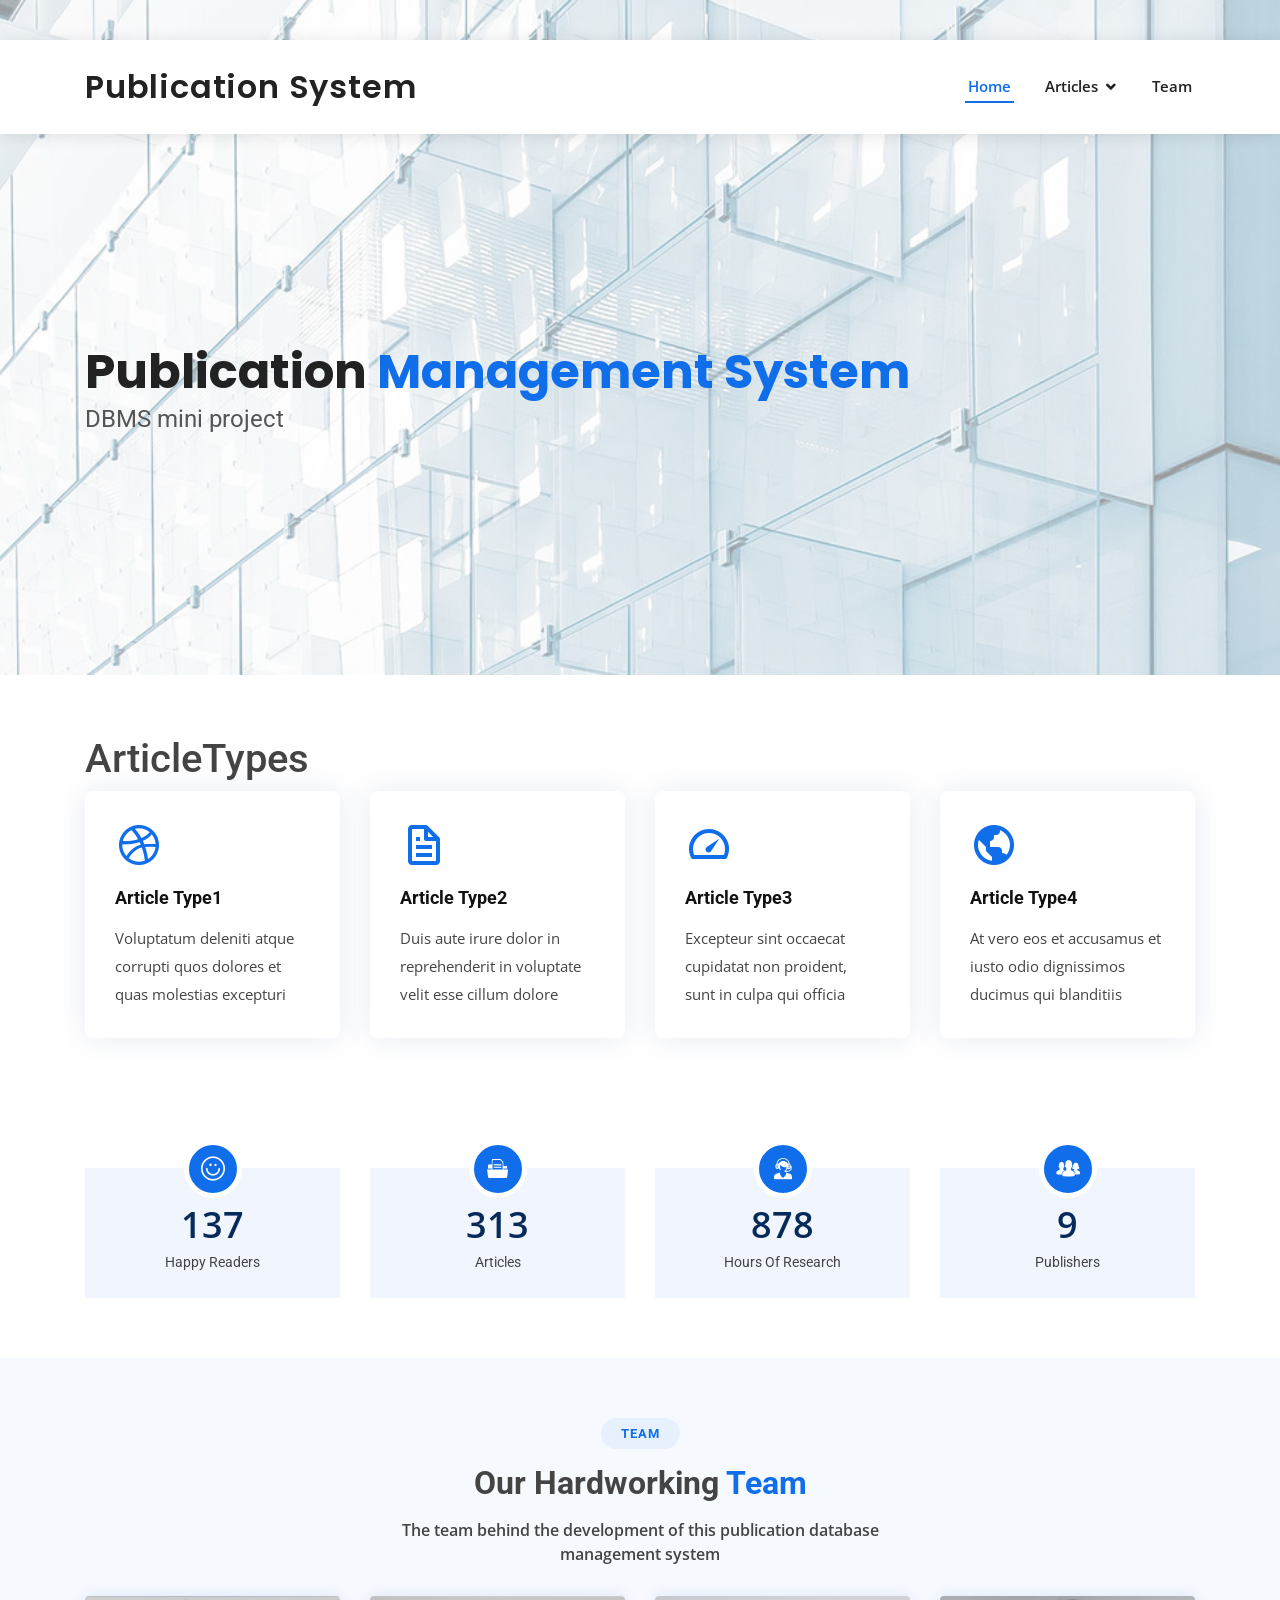
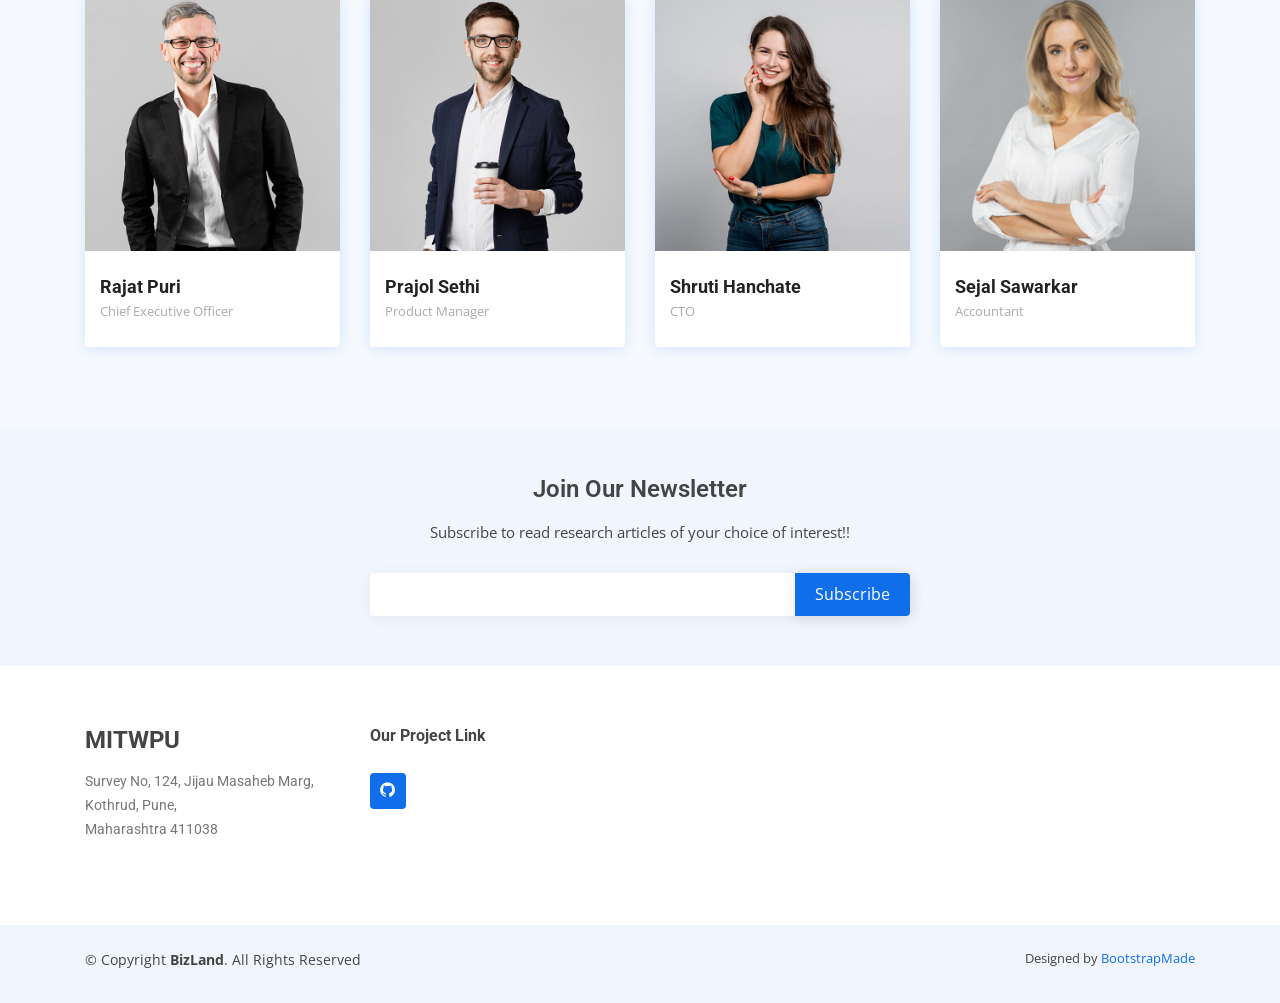
==== index.html @ b31b63de "Template added" ====
<!DOCTYPE html>
<html lang="en">

<head>
  <meta charset="utf-8">
  <meta content="width=device-width, initial-scale=1.0" name="viewport">

  <title>Publication Management System</title>
  <meta content="" name="description">
  <meta content="" name="keywords">

  <!-- Favicons -->
  <link href="assets/img/favicon.png" rel="icon">
  <link href="assets/img/apple-touch-icon.png" rel="apple-touch-icon">

  <!-- Google Fonts -->
  <link href="https://fonts.googleapis.com/css?family=Open+Sans:300,300i,400,400i,600,600i,700,700i|Roboto:300,300i,400,400i,500,500i,600,600i,700,700i|Poppins:300,300i,400,400i,500,500i,600,600i,700,700i" rel="stylesheet">

  <!-- Vendor CSS Files -->
  <link href="assets/vendor/bootstrap/css/bootstrap.min.css" rel="stylesheet">
  <link href="assets/vendor/icofont/icofont.min.css" rel="stylesheet">
  <link href="assets/vendor/boxicons/css/boxicons.min.css" rel="stylesheet">
  <link href="assets/vendor/owl.carousel/assets/owl.carousel.min.css" rel="stylesheet">
  <link href="assets/vendor/venobox/venobox.css" rel="stylesheet">
  <link href="assets/vendor/aos/aos.css" rel="stylesheet">

  <!-- Template Main CSS File -->
  <link href="assets/css/style.css" rel="stylesheet">

  <!-- =======================================================
  * Template Name: BizLand - v1.1.0
  * Template URL: https://bootstrapmade.com/bizland-bootstrap-business-template/
  * Author: BootstrapMade.com
  * License: https://bootstrapmade.com/license/
  ======================================================== -->
</head>

<body>
 <!-- ======= Header ======= -->
  <header id="header" class="fixed-top">
    <div class="container d-flex align-items-center">

      <h1 class="logo mr-auto"><a href="index.html">Publication System</a></h1>
      <!-- Uncomment below if you prefer to use an image logo -->
      <!-- <a href="index.html" class="logo mr-auto"><img src="assets/img/logo.png" alt=""></a>-->

      <nav class="nav-menu d-none d-lg-block">
        <ul>
          <li class="active"><a href="index.html">Home</a></li>
<!--
          <li><a href="#about">About</a></li>
          <li><a href="#services">Services</a></li>
          <li><a href="#portfolio">Portfolio</a></li>
-->
        
          <li class="drop-down"><a href="">Articles</a>
            <ul>
              <li class="drop-down"><a href="#">Read</a>
                <ul>
                  <li><a href="#">Deep Drop Down 1</a></li>
                  <li><a href="#">Deep Drop Down 2</a></li>
                  <li><a href="#">Deep Drop Down 3</a></li>
                  <li><a href="#">Deep Drop Down 4</a></li>
<!--                  <li><a href="#">Deep Drop Down 5</a></li>-->
                </ul>
              </li>
              <li><a href="#">Upload</a></li>
            </ul>
          </li>
              <li><a href="#team">Team</a></li>
<!--          <li><a href="#contact">Contact</a></li>-->

        </ul>
      </nav><!-- .nav-menu -->

    </div>
  </header><!-- End Header -->

  <!-- ======= Hero Section ======= -->
  <section id="hero" class="d-flex align-items-center">
    <div class="container" data-aos="zoom-out" data-aos-delay="100">
      <h1>Publication <span>Management System</span>
      </h1>
      <h2>DBMS mini project</h2>
<!--
      <div class="d-flex">
        <a href="#about" class="btn-get-started scrollto">Get Started</a>
        <a href="https://www.youtube.com/watch?v=jDDaplaOz7Q" class="venobox btn-watch-video" data-vbtype="video" data-autoplay="true"> Watch Video <i class="icofont-play-alt-2"></i></a>
      </div>
-->
    </div>
  </section><!-- End Hero -->

  <main id="main">

    <!-- ======= Featured Services Section ======= -->
    <section id="featured-services" class="featured-services">
      <div class="container" data-aos="fade-up">
         <h1 style="text-center">Article<span>Types</span>
      </h1>
        <div class="row">
          <div class="col-md-6 col-lg-3 d-flex align-items-stretch mb-5 mb-lg-0">
            <div class="icon-box" data-aos="fade-up" data-aos-delay="100">
              <div class="icon"><i class="bx bxl-dribbble"></i></div>
              <h4 class="title" ><a href="">Article Type1</a></h4>
              <p class="description">Voluptatum deleniti atque corrupti quos dolores et quas molestias excepturi</p>
            </div>
          </div>

          <div class="col-md-6 col-lg-3 d-flex align-items-stretch mb-5 mb-lg-0">
            <div class="icon-box" data-aos="fade-up" data-aos-delay="200">
              <div class="icon"><i class="bx bx-file"></i></div>
              <h4 class="title"><a href="">Article Type2</a></h4>
              <p class="description">Duis aute irure dolor in reprehenderit in voluptate velit esse cillum dolore</p>
            </div>
          </div>

          <div class="col-md-6 col-lg-3 d-flex align-items-stretch mb-5 mb-lg-0">
            <div class="icon-box" data-aos="fade-up" data-aos-delay="300">
              <div class="icon"><i class="bx bx-tachometer"></i></div>
              <h4 class="title"><a href="">Article Type3</a></h4>
              <p class="description">Excepteur sint occaecat cupidatat non proident, sunt in culpa qui officia</p>
            </div>
          </div>

          <div class="col-md-6 col-lg-3 d-flex align-items-stretch mb-5 mb-lg-0">
            <div class="icon-box" data-aos="fade-up" data-aos-delay="400">
              <div class="icon"><i class="bx bx-world"></i></div>
              <h4 class="title"><a href="">Article Type4</a></h4>
              <p class="description">At vero eos et accusamus et iusto odio dignissimos ducimus qui blanditiis</p>
            </div>
          </div>

        </div>

      </div>
    </section><!-- End Featured Services Section -->

   
    <!-- ======= Skills Section ======= -->
<!--
    <section id="skills" class="skills">
      <div class="container" data-aos="fade-up">

        <div class="row skills-content">

          <div class="col-lg-6">

            <div class="progress">
              <span class="skill">HTML <i class="val">100%</i></span>
              <div class="progress-bar-wrap">
                <div class="progress-bar" role="progressbar" aria-valuenow="100" aria-valuemin="0" aria-valuemax="100"></div>
              </div>
            </div>

            <div class="progress">
              <span class="skill">CSS <i class="val">90%</i></span>
              <div class="progress-bar-wrap">
                <div class="progress-bar" role="progressbar" aria-valuenow="90" aria-valuemin="0" aria-valuemax="100"></div>
              </div>
            </div>

            <div class="progress">
              <span class="skill">JavaScript <i class="val">75%</i></span>
              <div class="progress-bar-wrap">
                <div class="progress-bar" role="progressbar" aria-valuenow="75" aria-valuemin="0" aria-valuemax="100"></div>
              </div>
            </div>

          </div>

          <div class="col-lg-6">

            <div class="progress">
              <span class="skill">PHP <i class="val">80%</i></span>
              <div class="progress-bar-wrap">
                <div class="progress-bar" role="progressbar" aria-valuenow="80" aria-valuemin="0" aria-valuemax="100"></div>
              </div>
            </div>

            <div class="progress">
              <span class="skill">WordPress/CMS <i class="val">90%</i></span>
              <div class="progress-bar-wrap">
                <div class="progress-bar" role="progressbar" aria-valuenow="90" aria-valuemin="0" aria-valuemax="100"></div>
              </div>
            </div>

            <div class="progress">
              <span class="skill">Photoshop <i class="val">55%</i></span>
              <div class="progress-bar-wrap">
                <div class="progress-bar" role="progressbar" aria-valuenow="55" aria-valuemin="0" aria-valuemax="100"></div>
              </div>
            </div>

          </div>

        </div>

      </div>
    </section> End Skills Section 
-->

    <!-- ======= Counts Section ======= -->
    <section id="counts" class="counts">
      <div class="container" data-aos="fade-up">

        <div class="row">

          <div class="col-lg-3 col-md-6">
            <div class="count-box">
              <i class="icofont-simple-smile"></i>
              <span data-toggle="counter-up">232</span>
              <p>Happy Readers</p>
            </div>
          </div>

          <div class="col-lg-3 col-md-6 mt-5 mt-md-0">
            <div class="count-box">
              <i class="icofont-document-folder"></i>
              <span data-toggle="counter-up">521</span>
              <p>Articles</p>
            </div>
          </div>

          <div class="col-lg-3 col-md-6 mt-5 mt-lg-0">
            <div class="count-box">
              <i class="icofont-live-support"></i>
              <span data-toggle="counter-up">1,463</span>
              <p>Hours Of Research</p>
            </div>
          </div>

          <div class="col-lg-3 col-md-6 mt-5 mt-lg-0">
            <div class="count-box">
              <i class="icofont-users-alt-5"></i>
              <span data-toggle="counter-up">15</span>
              <p>Publishers</p>
            </div>
          </div>

        </div>

      </div>
    </section><!-- End Counts Section -->

   
    <!-- ======= Services Section ======= -->
<!--
    <section id="services" class="services">
      <div class="container" data-aos="fade-up">

        <div class="section-title">
          <h2>Services</h2>
          <h3>Check our <span>Services</span></h3>
          <p>Ut possimus qui ut temporibus culpa velit eveniet modi omnis est adipisci expedita at voluptas atque vitae autem.</p>
        </div>

        <div class="row">
          <div class="col-lg-4 col-md-6 d-flex align-items-stretch" data-aos="zoom-in" data-aos-delay="100">
            <div class="icon-box">
              <div class="icon"><i class="bx bxl-dribbble"></i></div>
              <h4><a href="">Lorem Ipsum</a></h4>
              <p>Voluptatum deleniti atque corrupti quos dolores et quas molestias excepturi</p>
            </div>
          </div>

          <div class="col-lg-4 col-md-6 d-flex align-items-stretch mt-4 mt-md-0" data-aos="zoom-in" data-aos-delay="200">
            <div class="icon-box">
              <div class="icon"><i class="bx bx-file"></i></div>
              <h4><a href="">Sed ut perspiciatis</a></h4>
              <p>Duis aute irure dolor in reprehenderit in voluptate velit esse cillum dolore</p>
            </div>
          </div>

          <div class="col-lg-4 col-md-6 d-flex align-items-stretch mt-4 mt-lg-0" data-aos="zoom-in" data-aos-delay="300">
            <div class="icon-box">
              <div class="icon"><i class="bx bx-tachometer"></i></div>
              <h4><a href="">Magni Dolores</a></h4>
              <p>Excepteur sint occaecat cupidatat non proident, sunt in culpa qui officia</p>
            </div>
          </div>

          <div class="col-lg-4 col-md-6 d-flex align-items-stretch mt-4" data-aos="zoom-in" data-aos-delay="100">
            <div class="icon-box">
              <div class="icon"><i class="bx bx-world"></i></div>
              <h4><a href="">Nemo Enim</a></h4>
              <p>At vero eos et accusamus et iusto odio dignissimos ducimus qui blanditiis</p>
            </div>
          </div>

          <div class="col-lg-4 col-md-6 d-flex align-items-stretch mt-4" data-aos="zoom-in" data-aos-delay="200">
            <div class="icon-box">
              <div class="icon"><i class="bx bx-slideshow"></i></div>
              <h4><a href="">Dele cardo</a></h4>
              <p>Quis consequatur saepe eligendi voluptatem consequatur dolor consequuntur</p>
            </div>
          </div>

          <div class="col-lg-4 col-md-6 d-flex align-items-stretch mt-4" data-aos="zoom-in" data-aos-delay="300">
            <div class="icon-box">
              <div class="icon"><i class="bx bx-arch"></i></div>
              <h4><a href="">Divera don</a></h4>
              <p>Modi nostrum vel laborum. Porro fugit error sit minus sapiente sit aspernatur</p>
            </div>
          </div>

        </div>

      </div>
    </section> End Services Section 
-->

    <!-- ======= Team Section ======= -->
    <section id="team" class="team section-bg">
      <div class="container" data-aos="fade-up">

        <div class="section-title">
          <h2>Team</h2>
          <h3>Our Hardworking <span>Team</span></h3>
          <p>The team behind the development of this publication database management system</p>
        </div>

        <div class="row">

          <div class="col-lg-3 col-md-6 d-flex align-items-stretch" data-aos="fade-up" data-aos-delay="100">
            <div class="member">
              <div class="member-img">
                <img src="assets/img/team/team-1.jpg" class="img-fluid" alt="">
                <div class="social">
                  <a href=""><i class="icofont-github"></i></a>
                  <a href=""><i class="icofont-linkedin"></i></a>
                </div>
              </div>
              <div class="member-info">
                <h4>Rajat Puri</h4>
                <span>Chief Executive Officer</span>
              </div>
            </div>
          </div>

          <div class="col-lg-3 col-md-6 d-flex align-items-stretch" data-aos="fade-up" data-aos-delay="200">
            <div class="member">
              <div class="member-img">
                  <img src="assets/img/team/team-3.jpg" class="img-fluid" alt="">
               
                <div class="social">
                 <a href=""><i class="icofont-github"></i></a>
                  <a href=""><i class="icofont-linkedin"></i></a>
                </div>
              </div>
              <div class="member-info">
                <h4>Prajol Sethi</h4>
                <span>Product Manager</span>
              </div>
            </div>
          </div>

          <div class="col-lg-3 col-md-6 d-flex align-items-stretch" data-aos="fade-up" data-aos-delay="300">
            <div class="member">
              <div class="member-img">
                 <img src="assets/img/team/team-2.jpg" class="img-fluid" alt="">
                <div class="social">
                <a href=""><i class="icofont-github"></i></a>
                  <a href=""><i class="icofont-linkedin"></i></a>
                </div>
              </div>
              <div class="member-info">
                <h4>Shruti Hanchate</h4>
                <span>CTO</span>
              </div>
            </div>
          </div>

          <div class="col-lg-3 col-md-6 d-flex align-items-stretch" data-aos="fade-up" data-aos-delay="400">
            <div class="member">
              <div class="member-img">
                <img src="assets/img/team/team-4.jpg" class="img-fluid" alt="">
                <div class="social">
               <a href=""><i class="icofont-github"></i></a>
                  <a href=""><i class="icofont-linkedin"></i></a>
                </div>
              </div>
              <div class="member-info">
                <h4>Sejal Sawarkar</h4>
                <span>Accountant</span>
              </div>
            </div>
          </div>

        </div>

      </div>
    </section><!-- End Team Section -->

  

    <!-- ======= Contact Section ======= -->
<!--    <section id="contact" class="contact">-->
<!--
      <div class="container" data-aos="fade-up">

        <div class="section-title">
          <h2>Contact</h2>
          <h3><span>Contact Us</span></h3>
          <p>Ut possimus qui ut temporibus culpa velit eveniet modi omnis est adipisci expedita at voluptas atque vitae autem.</p>
        </div>

        <div class="row" data-aos="fade-up" data-aos-delay="100">
          <div class="col-lg-6">
            <div class="info-box mb-4">
              <i class="bx bx-map"></i>
              <h3>Our Address</h3>
              <p>A108 Adam Street, New York, NY 535022</p>
            </div>
          </div>

          <div class="col-lg-3 col-md-6">
            <div class="info-box  mb-4">
              <i class="bx bx-envelope"></i>
              <h3>Email Us</h3>
              <p>contact@example.com</p>
            </div>
          </div>
-->

<!--
          <div class="col-lg-3 col-md-6">
            <div class="info-box  mb-4">
              <i class="bx bx-phone-call"></i>
              <h3>Call Us</h3>
              <p>+1 5589 55488 55</p>
            </div>
          </div>

        </div>

        <div class="row" data-aos="fade-up" data-aos-delay="100">

          <div class="col-lg-6 ">
            <iframe class="mb-4 mb-lg-0" src="https://www.google.com/maps/embed?pb=!1m14!1m8!1m3!1d12097.433213460943!2d-74.0062269!3d40.7101282!3m2!1i1024!2i768!4f13.1!3m3!1m2!1s0x0%3A0xb89d1fe6bc499443!2sDowntown+Conference+Center!5e0!3m2!1smk!2sbg!4v1539943755621" frameborder="0" style="border:0; width: 100%; height: 384px;" allowfullscreen></iframe>
          </div>

          <div class="col-lg-6">
            <form action="forms/contact.php" method="post" role="form" class="php-email-form">
              <div class="form-row">
                <div class="col form-group">
                  <input type="text" name="name" class="form-control" id="name" placeholder="Your Name" data-rule="minlen:4" data-msg="Please enter at least 4 chars" />
                  <div class="validate"></div>
                </div>
                <div class="col form-group">
                  <input type="email" class="form-control" name="email" id="email" placeholder="Your Email" data-rule="email" data-msg="Please enter a valid email" />
                  <div class="validate"></div>
                </div>
              </div>
              <div class="form-group">
                <input type="text" class="form-control" name="subject" id="subject" placeholder="Subject" data-rule="minlen:4" data-msg="Please enter at least 8 chars of subject" />
                <div class="validate"></div>
              </div>
              <div class="form-group">
                <textarea class="form-control" name="message" rows="5" data-rule="required" data-msg="Please write something for us" placeholder="Message"></textarea>
                <div class="validate"></div>
              </div>
              <div class="mb-3">
                <div class="loading">Loading</div>
                <div class="error-message"></div>
                <div class="sent-message">Your message has been sent. Thank you!</div>
              </div>
              <div class="text-center"><button type="submit">Send Message</button></div>
            </form>
          </div>

        </div>
-->

<!--
      </div>
    </section> End Contact Section 

  </main> End #main 
-->

  <!-- ======= Footer ======= -->
  <footer id="footer">

    <div class="footer-newsletter">
      <div class="container">
        <div class="row justify-content-center">
          <div class="col-lg-6">
            <h4>Join Our Newsletter</h4>
            <p>Subscribe to read research articles of your choice of interest!!</p>
            <form action="" method="post">
              <input type="email" name="email"><input type="submit" value="Subscribe">
            </form>
          </div>
        </div>
      </div>
    </div>

    <div class="footer-top">
      <div class="container">
        <div class="row">

          <div class="col-lg-3 col-md-6 footer-contact">
            <h3>MITWPU</h3>
            <p>
              Survey No, 124, Jijau Masaheb Marg,<br>
              Kothrud, Pune,<br>
              Maharashtra 411038  <br><br>
<!--
              <strong>Phone:</strong> +1 5589 55488 55<br>
              <strong>Email:</strong> info@example.com<br>
-->
            </p>
          </div>

        

          <div class="col-lg-3 col-md-6 footer-links">
            <h4>Our Project Link</h4>
            <div class="social-links mt-3">
              <a href="#" class="github"><i class="bx bxl-github"></i></a>
<!--
              <a href="#" class="facebook"><i class="bx bxl-facebook"></i></a>
              <a href="#" class="instagram"><i class="bx bxl-instagram"></i></a>
              <a href="#" class="google-plus"><i class="bx bxl-skype"></i></a>
              <a href="#" class="linkedin"><i class="bx bxl-linkedin"></i></a>
-->
            </div>
          </div>

        </div>
      </div>
    </div>

    <div class="container py-4">
      <div class="copyright">
        &copy; Copyright <strong><span>BizLand</span></strong>. All Rights Reserved
      </div>
      <div class="credits">
        <!-- All the links in the footer should remain intact. -->
        <!-- You can delete the links only if you purchased the pro version. -->
        <!-- Licensing information: https://bootstrapmade.com/license/ -->
        <!-- Purchase the pro version with working PHP/AJAX contact form: https://bootstrapmade.com/bizland-bootstrap-business-template/ -->
        Designed by <a href="https://bootstrapmade.com/">BootstrapMade</a>
      </div>
    </div>
  </footer><!-- End Footer -->

  <div id="preloader"></div>
  <a href="#" class="back-to-top"><i class="icofont-simple-up"></i></a>

  <!-- Vendor JS Files -->
  <script src="assets/vendor/jquery/jquery.min.js"></script>
  <script src="assets/vendor/bootstrap/js/bootstrap.bundle.min.js"></script>
  <script src="assets/vendor/jquery.easing/jquery.easing.min.js"></script>
  <script src="assets/vendor/php-email-form/validate.js"></script>
  <script src="assets/vendor/waypoints/jquery.waypoints.min.js"></script>
  <script src="assets/vendor/counterup/counterup.min.js"></script>
  <script src="assets/vendor/owl.carousel/owl.carousel.min.js"></script>
  <script src="assets/vendor/isotope-layout/isotope.pkgd.min.js"></script>
  <script src="assets/vendor/venobox/venobox.min.js"></script>
  <script src="assets/vendor/aos/aos.js"></script>

  <!-- Template Main JS File -->
  <script src="assets/js/main.js"></script>

</body>

</html>
---- assets/css/style.css ----
/**
* Template Name: BizLand - v1.1.0
* Template URL: https://bootstrapmade.com/bizland-bootstrap-business-template/
* Author: BootstrapMade.com
* License: https://bootstrapmade.com/license/
*/

/*--------------------------------------------------------------
# General
--------------------------------------------------------------*/
body {
  font-family: "Open Sans", sans-serif;
  color: #444444;
}

a {
  color: #106eea;
}

a:hover {
  color: #3b8af2;
  text-decoration: none;
}

h1, h2, h3, h4, h5, h6 {
  font-family: "Roboto", sans-serif;
}

/*--------------------------------------------------------------
# Preloader
--------------------------------------------------------------*/
#preloader {
  position: fixed;
  top: 0;
  left: 0;
  right: 0;
  bottom: 0;
  z-index: 9999;
  overflow: hidden;
  background: #fff;
}

#preloader:before {
  content: "";
  position: fixed;
  top: calc(50% - 30px);
  left: calc(50% - 30px);
  border: 6px solid #106eea;
  border-top-color: #e2eefd;
  border-radius: 50%;
  width: 60px;
  height: 60px;
  -webkit-animation: animate-preloader 1s linear infinite;
  animation: animate-preloader 1s linear infinite;
}

@-webkit-keyframes animate-preloader {
  0% {
    transform: rotate(0deg);
  }
  100% {
    transform: rotate(360deg);
  }
}

@keyframes animate-preloader {
  0% {
    transform: rotate(0deg);
  }
  100% {
    transform: rotate(360deg);
  }
}

/*--------------------------------------------------------------
# Back to top button
--------------------------------------------------------------*/
.back-to-top {
  position: fixed;
  display: none;
  right: 15px;
  bottom: 15px;
  z-index: 99999;
}

.back-to-top i {
  display: flex;
  align-items: center;
  justify-content: center;
  font-size: 24px;
  width: 40px;
  height: 40px;
  border-radius: 4px;
  background: #106eea;
  color: #fff;
  transition: all 0.4s;
}

.back-to-top i:hover {
  background: #3284f1;
  color: #fff;
}

/*--------------------------------------------------------------
# Disable aos animation delay on mobile devices
--------------------------------------------------------------*/
@media screen and (max-width: 768px) {
  [data-aos-delay] {
    transition-delay: 0 !important;
  }
}

/*--------------------------------------------------------------
# Top Bar
--------------------------------------------------------------*/
#topbar {
  background: #106eea;
  height: 40px;
  font-size: 14px;
  transition: all 0.5s;
  color: #fff;
}

#topbar.topbar-scrolled {
  top: -40px;
}

#topbar .contact-info a {
  line-height: 1;
  color: #fff;
  transition: 0.3s;
}

#topbar .contact-info a:hover {
  text-decoration: underline;
}

#topbar .contact-info i {
  padding-right: 4px;
  margin-left: 15px;
}

#topbar .contact-info i:first-child {
  margin-left: 0;
}

#topbar .social-links a {
  color: rgba(255, 255, 255, 0.6);
  padding-left: 15px;
  display: inline-block;
  line-height: 1px;
  transition: 0.3s;
}

#topbar .social-links a:hover {
  color: #fff;
}

/*--------------------------------------------------------------
# Header
--------------------------------------------------------------*/
#header {
  background: #fff;
  transition: all 0.5s;
  z-index: 997;
  padding: 25px 0;
  top: 40px;
  box-shadow: 0px 2px 15px rgba(0, 0, 0, 0.1);
}

#header.header-scrolled {
  top: 0;
  padding: 15px;
}

#header .logo {
  font-size: 32px;
  margin: 0;
  padding: 0;
  line-height: 1;
  font-weight: 600;
  letter-spacing: 0.8px;
  font-family: "Poppins", sans-serif;
}

#header .logo a {
  color: #222222;
}

#header .logo a span {
  color: #106eea;
}

#header .logo img {
  max-height: 40px;
}

@media (max-width: 992px) {
  #header {
    padding: 15px;
    top: 0;
  }
  #header .logo {
    font-size: 28px;
  }
}

/*--------------------------------------------------------------
# Navigation Menu
--------------------------------------------------------------*/
/* Desktop Navigation */
.nav-menu ul {
  margin: 0;
  padding: 0;
  list-style: none;
}

.nav-menu > ul {
  display: flex;
}

.nav-menu > ul > li {
  position: relative;
  white-space: nowrap;
  padding: 10px 0 10px 28px;
}

.nav-menu a {
  display: block;
  position: relative;
  color: #222222;
  transition: 0.3s;
  font-size: 15px;
  font-weight: 600;
  padding: 0 3px;
  font-family: "Open Sans", sans-serif;
}

.nav-menu > ul > li > a:before {
  content: "";
  position: absolute;
  width: 100%;
  height: 2px;
  bottom: -5px;
  left: 0;
  background-color: #106eea;
  visibility: hidden;
  width: 0px;
  transition: all 0.3s ease-in-out 0s;
}

.nav-menu a:hover:before, .nav-menu li:hover > a:before, .nav-menu .active > a:before {
  visibility: visible;
  width: 100%;
}

.nav-menu a:hover, .nav-menu .active > a, .nav-menu li:hover > a {
  color: #106eea;
}

.nav-menu .drop-down ul {
  display: block;
  position: absolute;
  left: 26px;
  top: calc(100% + 30px);
  z-index: 99;
  opacity: 0;
  visibility: hidden;
  padding: 10px 0;
  background: #fff;
  box-shadow: 0px 0px 30px rgba(127, 137, 161, 0.25);
  transition: 0.3s;
}

.nav-menu .drop-down:hover > ul {
  opacity: 1;
  top: 100%;
  visibility: visible;
}

.nav-menu .drop-down li {
  min-width: 180px;
  position: relative;
}

.nav-menu .drop-down ul a {
  padding: 10px 20px;
  font-size: 14px;
  font-weight: 500;
  text-transform: none;
  color: #062b5b;
}

.nav-menu .drop-down ul a:hover, .nav-menu .drop-down ul .active > a, .nav-menu .drop-down ul li:hover > a {
  color: #106eea;
}

.nav-menu .drop-down > a:after {
  content: "\ea99";
  font-family: IcoFont;
  padding-left: 5px;
}

.nav-menu .drop-down .drop-down ul {
  top: 0;
  left: calc(100% - 30px);
}

.nav-menu .drop-down .drop-down:hover > ul {
  opacity: 1;
  top: 0;
  left: 100%;
}

.nav-menu .drop-down .drop-down > a {
  padding-right: 35px;
}

.nav-menu .drop-down .drop-down > a:after {
  content: "\eaa0";
  font-family: IcoFont;
  position: absolute;
  right: 15px;
}

@media (max-width: 1366px) {
  .nav-menu .drop-down .drop-down ul {
    left: -90%;
  }
  .nav-menu .drop-down .drop-down:hover > ul {
    left: -100%;
  }
  .nav-menu .drop-down .drop-down > a:after {
    content: "\ea9d";
  }
}

/* Mobile Navigation */
.mobile-nav-toggle {
  position: fixed;
  right: 15px;
  top: 15px;
  z-index: 9998;
  border: 0;
  background: none;
  font-size: 24px;
  transition: all 0.4s;
  outline: none !important;
  line-height: 1;
  cursor: pointer;
  text-align: right;
}

.mobile-nav-toggle i {
  color: #222222;
}

.mobile-nav {
  position: fixed;
  top: 55px;
  right: 15px;
  bottom: 15px;
  left: 15px;
  z-index: 9999;
  overflow-y: auto;
  background: #fff;
  transition: ease-in-out 0.2s;
  opacity: 0;
  visibility: hidden;
  border-radius: 10px;
  padding: 10px 0;
}

.mobile-nav * {
  margin: 0;
  padding: 0;
  list-style: none;
}

.mobile-nav a {
  display: block;
  position: relative;
  color: #222222;
  padding: 10px 20px;
  font-weight: 500;
  outline: none;
}

.mobile-nav a:hover, .mobile-nav .active > a, .mobile-nav li:hover > a {
  color: #106eea;
  text-decoration: none;
}

.mobile-nav .drop-down > a:after {
  content: "\ea99";
  font-family: IcoFont;
  padding-left: 10px;
  position: absolute;
  right: 15px;
}

.mobile-nav .active.drop-down > a:after {
  content: "\eaa1";
}

.mobile-nav .drop-down > a {
  padding-right: 35px;
}

.mobile-nav .drop-down ul {
  display: none;
  overflow: hidden;
}

.mobile-nav .drop-down li {
  padding-left: 20px;
}

.mobile-nav-overly {
  width: 100%;
  height: 100%;
  z-index: 9997;
  top: 0;
  left: 0;
  position: fixed;
  background: rgba(9, 9, 9, 0.6);
  overflow: hidden;
  display: none;
  transition: ease-in-out 0.2s;
}

.mobile-nav-active {
  overflow: hidden;
}

.mobile-nav-active .mobile-nav {
  opacity: 1;
  visibility: visible;
}

.mobile-nav-active .mobile-nav-toggle i {
  color: #fff;
}

/*--------------------------------------------------------------
# Hero Section
--------------------------------------------------------------*/
#hero {
  width: 100%;
  height: 75vh;
  background: url("../img/hero-bg.jpg") top left;
  background-size: cover;
  position: relative;
}

#hero:before {
  content: "";
  background: rgba(255, 255, 255, 0.6);
  position: absolute;
  bottom: 0;
  top: 0;
  left: 0;
  right: 0;
}

#hero .container {
  position: relative;
  padding-top: 132px;
}

@media (max-width: 992px) {
  #hero .container {
    padding-top: 58px;
  }
}

#hero h1 {
  margin: 0;
  font-size: 48px;
  font-weight: 700;
  line-height: 56px;
  color: #222222;
  font-family: "Poppins", sans-serif;
}

#hero h1 span {
  color: #106eea;
}

#hero h2 {
  color: #555555;
  margin: 5px 0 30px 0;
  font-size: 24px;
  font-weight: 400;
}

#hero .btn-get-started {
  font-family: "Roboto", sans-serif;
  text-transform: uppercase;
  font-weight: 500;
  font-size: 14px;
  letter-spacing: 1px;
  display: inline-block;
  padding: 10px 28px;
  border-radius: 4px;
  transition: 0.5s;
  color: #fff;
  background: #106eea;
}

#hero .btn-get-started:hover {
  background: #247cf0;
}

#hero .btn-watch-video {
  font-size: 16px;
  display: inline-block;
  padding: 10px 25px 8px 40px;
  transition: 0.5s;
  margin-left: 25px;
  color: #222222;
  position: relative;
  font-weight: 600;
}

#hero .btn-watch-video i {
  color: #106eea;
  font-size: 32px;
  position: absolute;
  left: 0;
  top: 7px;
  transition: 0.3s;
}

#hero .btn-watch-video:hover {
  color: #106eea;
}

#hero .btn-watch-video:hover i {
  color: #3b8af2;
}

@media (min-width: 1024px) {
  #hero {
    background-attachment: fixed;
  }
}

@media (max-width: 768px) {
  #hero {
    height: 100vh;
  }
  #hero h1 {
    font-size: 28px;
    line-height: 36px;
  }
  #hero h2 {
    font-size: 18px;
    line-height: 24px;
    margin-bottom: 30px;
  }
  #hero .btn-get-started, #hero .btn-watch-video {
    font-size: 13px;
  }
}

@media (max-height: 500px) {
  #hero {
    height: 120vh;
  }
}

/*--------------------------------------------------------------
# Sections General
--------------------------------------------------------------*/
section {
  padding: 60px 0;
  overflow: hidden;
}

.section-bg {
  background-color: #f6f9fe;
}

.section-title {
  text-align: center;
  padding-bottom: 30px;
}

.section-title h2 {
  font-size: 13px;
  letter-spacing: 1px;
  font-weight: 700;
  padding: 8px 20px;
  margin: 0;
  background: #e7f1fd;
  color: #106eea;
  display: inline-block;
  text-transform: uppercase;
  border-radius: 50px;
}

.section-title h3 {
  margin: 15px 0 0 0;
  font-size: 32px;
  font-weight: 700;
}

.section-title h3 span {
  color: #106eea;
}

.section-title p {
  margin: 15px auto 0 auto;
  font-weight: 600;
}

@media (min-width: 1024px) {
  .section-title p {
    width: 50%;
  }
}

/*--------------------------------------------------------------
# Breadcrumbs
--------------------------------------------------------------*/
.breadcrumbs {
  padding: 20px 0;
  background-color: #f1f6fe;
  min-height: 40px;
  margin-top: 134px;
}

@media (max-width: 992px) {
  .breadcrumbs {
    margin-top: 58px;
  }
}

.breadcrumbs h2 {
  font-size: 24px;
  font-weight: 300;
  margin: 0;
}

@media (max-width: 992px) {
  .breadcrumbs h2 {
    margin: 0 0 10px 0;
  }
}

.breadcrumbs ol {
  display: flex;
  flex-wrap: wrap;
  list-style: none;
  padding: 0;
  margin: 0;
  font-size: 14px;
}

.breadcrumbs ol li + li {
  padding-left: 10px;
}

.breadcrumbs ol li + li::before {
  display: inline-block;
  padding-right: 10px;
  color: #6c757d;
  content: "/";
}

@media (max-width: 768px) {
  .breadcrumbs .d-flex {
    display: block !important;
  }
  .breadcrumbs ol {
    display: block;
  }
  .breadcrumbs ol li {
    display: inline-block;
  }
}

/*--------------------------------------------------------------
# Featured Services
--------------------------------------------------------------*/
.featured-services .icon-box {
  padding: 30px;
  position: relative;
  overflow: hidden;
  background: #fff;
  box-shadow: 0 0 29px 0 rgba(68, 88, 144, 0.12);
  transition: all 0.3s ease-in-out;
  border-radius: 8px;
  z-index: 1;
}

.featured-services .icon-box::before {
  content: '';
  position: absolute;
  background: #cbe0fb;
  right: 0;
  left: 0;
  bottom: 0;
  top: 100%;
  transition: all 0.3s;
  z-index: -1;
}

.featured-services .icon-box:hover::before {
  background: #106eea;
  top: 0;
  border-radius: 0px;
}

.featured-services .icon {
  margin-bottom: 15px;
}

.featured-services .icon i {
  font-size: 48px;
  line-height: 1;
  color: #106eea;
  transition: all 0.3s ease-in-out;
}

.featured-services .title {
  font-weight: 700;
  margin-bottom: 15px;
  font-size: 18px;
}

.featured-services .title a {
  color: #111;
}

.featured-services .description {
  font-size: 15px;
  line-height: 28px;
  margin-bottom: 0;
}

.featured-services .icon-box:hover .title a, .featured-services .icon-box:hover .description {
  color: #fff;
}

.featured-services .icon-box:hover .icon i {
  color: #fff;
}

/*--------------------------------------------------------------
# About
--------------------------------------------------------------*/
.about .content h3 {
  font-weight: 600;
  font-size: 26px;
}

.about .content ul {
  list-style: none;
  padding: 0;
}

.about .content ul li {
  display: flex;
  align-items: flex-start;
  margin-bottom: 35px;
}

.about .content ul li:first-child {
  margin-top: 35px;
}

.about .content ul i {
  background: #fff;
  box-shadow: 0px 6px 15px rgba(16, 110, 234, 0.12);
  font-size: 24px;
  padding: 20px;
  margin-right: 15px;
  color: #106eea;
  border-radius: 50px;
}

.about .content ul h5 {
  font-size: 18px;
  color: #555555;
}

.about .content ul p {
  font-size: 15px;
}

.about .content p:last-child {
  margin-bottom: 0;
}

/*--------------------------------------------------------------
# Skills
--------------------------------------------------------------*/
.skills .progress {
  height: 50px;
  display: block;
  background: none;
}

.skills .progress .skill {
  padding: 10px 0;
  margin: 0 0 6px 0;
  text-transform: uppercase;
  display: block;
  font-weight: 600;
  font-family: "Poppins", sans-serif;
  color: #222222;
}

.skills .progress .skill .val {
  float: right;
  font-style: normal;
}

.skills .progress-bar-wrap {
  background: #e2eefd;
}

.skills .progress-bar {
  width: 1px;
  height: 10px;
  transition: .9s;
  background-color: #106eea;
}

/*--------------------------------------------------------------
# Counts
--------------------------------------------------------------*/
.counts {
  padding: 70px 0 60px;
}

.counts .count-box {
  padding: 30px 30px 25px 30px;
  width: 100%;
  position: relative;
  text-align: center;
  background: #f1f6fe;
}

.counts .count-box i {
  position: absolute;
  top: -28px;
  left: 50%;
  transform: translateX(-50%);
  font-size: 24px;
  background: #106eea;
  padding: 12px;
  color: #fff;
  border-radius: 50px;
  border: 5px solid #fff;
}

.counts .count-box span {
  font-size: 36px;
  display: block;
  font-weight: 600;
  color: #062b5b;
}

.counts .count-box p {
  padding: 0;
  margin: 0;
  font-family: "Roboto", sans-serif;
  font-size: 14px;
}

/*--------------------------------------------------------------
# Clients
--------------------------------------------------------------*/
.clients {
  padding: 15px 0;
  text-align: center;
}

.clients img {
  max-width: 45%;
  transition: all 0.4s ease-in-out;
  display: inline-block;
  padding: 15px 0;
}

.clients img:hover {
  transform: scale(1.15);
}

@media (max-width: 768px) {
  .clients img {
    max-width: 40%;
  }
}

/*--------------------------------------------------------------
# Services
--------------------------------------------------------------*/
.services .icon-box {
  text-align: center;
  border: 1px solid #e2eefd;
  padding: 80px 20px;
  transition: all ease-in-out 0.3s;
  background: #fff;
}

.services .icon-box .icon {
  margin: 0 auto;
  width: 64px;
  height: 64px;
  background: #f1f6fe;
  border-radius: 4px;
  border: 1px solid #deebfd;
  display: flex;
  align-items: center;
  justify-content: center;
  margin-bottom: 20px;
  transition: ease-in-out 0.3s;
}

.services .icon-box .icon i {
  color: #3b8af2;
  font-size: 28px;
  transition: ease-in-out 0.3s;
}

.services .icon-box h4 {
  font-weight: 700;
  margin-bottom: 15px;
  font-size: 24px;
}

.services .icon-box h4 a {
  color: #222222;
  transition: ease-in-out 0.3s;
}

.services .icon-box p {
  line-height: 24px;
  font-size: 14px;
  margin-bottom: 0;
}

.services .icon-box:hover {
  border-color: #fff;
  box-shadow: 0px 0 25px 0 rgba(16, 110, 234, 0.1);
}

.services .icon-box:hover h4 a, .services .icon-box:hover .icon i {
  color: #106eea;
}

.services .icon-box:hover .icon {
  border-color: #106eea;
}

/*--------------------------------------------------------------
# Testimonials
--------------------------------------------------------------*/
.testimonials {
  padding: 80px 0;
  background: url("../img/testimonials-bg.jpg") no-repeat;
  background-position: center center;
  background-size: cover;
  position: relative;
}

.testimonials::before {
  content: "";
  position: absolute;
  left: 0;
  right: 0;
  top: 0;
  bottom: 0;
  background: rgba(0, 0, 0, 0.7);
}

.testimonials .section-header {
  margin-bottom: 40px;
}

.testimonials .testimonial-item {
  text-align: center;
  color: #fff;
}

.testimonials .testimonial-item .testimonial-img {
  width: 100px;
  border-radius: 50%;
  border: 6px solid rgba(255, 255, 255, 0.15);
  margin: 0 auto;
}

.testimonials .testimonial-item h3 {
  font-size: 20px;
  font-weight: bold;
  margin: 10px 0 5px 0;
  color: #fff;
}

.testimonials .testimonial-item h4 {
  font-size: 14px;
  color: #ddd;
  margin: 0 0 15px 0;
}

.testimonials .testimonial-item .quote-icon-left, .testimonials .testimonial-item .quote-icon-right {
  color: rgba(255, 255, 255, 0.4);
  font-size: 26px;
}

.testimonials .testimonial-item .quote-icon-left {
  display: inline-block;
  left: -5px;
  position: relative;
}

.testimonials .testimonial-item .quote-icon-right {
  display: inline-block;
  right: -5px;
  position: relative;
  top: 10px;
}

.testimonials .testimonial-item p {
  font-style: italic;
  margin: 0 auto 15px auto;
  color: #eee;
}

.testimonials .owl-nav, .testimonials .owl-dots {
  margin-top: 5px;
  text-align: center;
}

.testimonials .owl-dot {
  display: inline-block;
  margin: 0 5px;
  width: 12px;
  height: 12px;
  border-radius: 50%;
  background-color: rgba(255, 255, 255, 0.4) !important;
}

.testimonials .owl-dot.active {
  background-color: #106eea !important;
}

@media (min-width: 1024px) {
  .testimonials {
    background-attachment: fixed;
  }
}

@media (min-width: 992px) {
  .testimonials .testimonial-item p {
    width: 80%;
  }
}

/*--------------------------------------------------------------
# Portfolio
--------------------------------------------------------------*/
.portfolio #portfolio-flters {
  padding: 0;
  margin: 0 auto 15px auto;
  list-style: none;
  text-align: center;
  border-radius: 50px;
  padding: 2px 15px;
}

.portfolio #portfolio-flters li {
  cursor: pointer;
  display: inline-block;
  padding: 10px 15px 8px 15px;
  font-size: 16px;
  font-weight: 600;
  line-height: 1;
  text-transform: uppercase;
  color: #444444;
  margin-bottom: 5px;
  transition: all 0.3s ease-in-out;
}

.portfolio #portfolio-flters li:hover, .portfolio #portfolio-flters li.filter-active {
  color: #106eea;
}

.portfolio #portfolio-flters li:last-child {
  margin-right: 0;
}

.portfolio .portfolio-item {
  margin-bottom: 30px;
}

.portfolio .portfolio-item .portfolio-info {
  opacity: 0;
  position: absolute;
  left: 30px;
  right: 30px;
  bottom: 0;
  z-index: 3;
  transition: all ease-in-out 0.3s;
  background: rgba(255, 255, 255, 0.9);
  padding: 15px;
}

.portfolio .portfolio-item .portfolio-info h4 {
  font-size: 18px;
  color: #fff;
  font-weight: 600;
  color: #222222;
}

.portfolio .portfolio-item .portfolio-info p {
  color: #555555;
  font-size: 14px;
  margin-bottom: 0;
}

.portfolio .portfolio-item .portfolio-info .preview-link, .portfolio .portfolio-item .portfolio-info .details-link {
  position: absolute;
  right: 40px;
  font-size: 24px;
  top: calc(50% - 18px);
  color: #3c3c3c;
}

.portfolio .portfolio-item .portfolio-info .preview-link:hover, .portfolio .portfolio-item .portfolio-info .details-link:hover {
  color: #106eea;
}

.portfolio .portfolio-item .portfolio-info .details-link {
  right: 10px;
}

.portfolio .portfolio-item .portfolio-links {
  opacity: 0;
  left: 0;
  right: 0;
  text-align: center;
  z-index: 3;
  position: absolute;
  transition: all ease-in-out 0.3s;
}

.portfolio .portfolio-item .portfolio-links a {
  color: #fff;
  margin: 0 2px;
  font-size: 28px;
  display: inline-block;
  transition: 0.3s;
}

.portfolio .portfolio-item .portfolio-links a:hover {
  color: #6ba7f5;
}

.portfolio .portfolio-item:hover .portfolio-info {
  opacity: 1;
  bottom: 20px;
}

/*--------------------------------------------------------------
# Portfolio Details
--------------------------------------------------------------*/
.portfolio-details {
  padding-top: 30px;
}

.portfolio-details .portfolio-details-container {
  position: relative;
}

.portfolio-details .portfolio-details-carousel {
  position: relative;
  z-index: 1;
}

.portfolio-details .portfolio-details-carousel .owl-nav, .portfolio-details .portfolio-details-carousel .owl-dots {
  margin-top: 5px;
  text-align: left;
}

.portfolio-details .portfolio-details-carousel .owl-dot {
  display: inline-block;
  margin: 0 10px 0 0;
  width: 12px;
  height: 12px;
  border-radius: 50%;
  background-color: #ddd !important;
}

.portfolio-details .portfolio-details-carousel .owl-dot.active {
  background-color: #106eea !important;
}

.portfolio-details .portfolio-info {
  padding: 30px;
  position: absolute;
  right: 0;
  bottom: -70px;
  background: #fff;
  box-shadow: 0px 2px 15px rgba(0, 0, 0, 0.1);
  z-index: 2;
}

.portfolio-details .portfolio-info h3 {
  font-size: 22px;
  font-weight: 700;
  margin-bottom: 20px;
  padding-bottom: 20px;
  border-bottom: 1px solid #eee;
}

.portfolio-details .portfolio-info ul {
  list-style: none;
  padding: 0;
  font-size: 15px;
}

.portfolio-details .portfolio-info ul li + li {
  margin-top: 10px;
}

.portfolio-details .portfolio-description {
  padding-top: 50px;
}

.portfolio-details .portfolio-description h2 {
  width: 50%;
  font-size: 26px;
  font-weight: 700;
  margin-bottom: 20px;
}

.portfolio-details .portfolio-description p {
  padding: 0 0 0 0;
}

@media (max-width: 768px) {
  .portfolio-details .portfolio-description h2 {
    width: 100%;
  }
  .portfolio-details .portfolio-info {
    position: static;
    margin-top: 30px;
  }
}

/*--------------------------------------------------------------
# Team
--------------------------------------------------------------*/
.team {
  padding: 60px 0;
}

.team .member {
  margin-bottom: 20px;
  overflow: hidden;
  border-radius: 4px;
  background: #fff;
  box-shadow: 0px 2px 15px rgba(16, 110, 234, 0.15);
}

.team .member .member-img {
  position: relative;
  overflow: hidden;
}

.team .member .social {
  position: absolute;
  left: 0;
  bottom: 30px;
  right: 0;
  opacity: 0;
  transition: ease-in-out 0.3s;
  text-align: center;
}

.team .member .social a {
  transition: color 0.3s;
  color: #222222;
  margin: 0 3px;
  padding-top: 7px;
  border-radius: 4px;
  width: 36px;
  height: 36px;
  background: rgba(16, 110, 234, 0.8);
  display: inline-block;
  transition: ease-in-out 0.3s;
  color: #fff;
}

.team .member .social a:hover {
  background: #3b8af2;
}

.team .member .social i {
  font-size: 18px;
}

.team .member .member-info {
  padding: 25px 15px;
}

.team .member .member-info h4 {
  font-weight: 700;
  margin-bottom: 5px;
  font-size: 18px;
  color: #222222;
}

.team .member .member-info span {
  display: block;
  font-size: 13px;
  font-weight: 400;
  color: #aaaaaa;
}

.team .member .member-info p {
  font-style: italic;
  font-size: 14px;
  line-height: 26px;
  color: #777777;
}

.team .member:hover .social {
  opacity: 1;
  bottom: 15px;
}

/*--------------------------------------------------------------
# Pricing
--------------------------------------------------------------*/
.pricing .box {
  padding: 20px;
  background: #fff;
  text-align: center;
  box-shadow: 0px 0px 4px rgba(0, 0, 0, 0.12);
  border-radius: 5px;
  position: relative;
  overflow: hidden;
}

.pricing .box h3 {
  font-weight: 400;
  margin: -20px -20px 20px -20px;
  padding: 20px 15px;
  font-size: 16px;
  font-weight: 600;
  color: #777777;
  background: #f8f8f8;
}

.pricing .box h4 {
  font-size: 36px;
  color: #106eea;
  font-weight: 600;
  font-family: "Poppins", sans-serif;
  margin-bottom: 20px;
}

.pricing .box h4 sup {
  font-size: 20px;
  top: -15px;
  left: -3px;
}

.pricing .box h4 span {
  color: #bababa;
  font-size: 16px;
  font-weight: 300;
}

.pricing .box ul {
  padding: 0;
  list-style: none;
  color: #444444;
  text-align: center;
  line-height: 20px;
  font-size: 14px;
}

.pricing .box ul li {
  padding-bottom: 16px;
}

.pricing .box ul i {
  color: #106eea;
  font-size: 18px;
  padding-right: 4px;
}

.pricing .box ul .na {
  color: #ccc;
  text-decoration: line-through;
}

.pricing .btn-wrap {
  margin: 20px -20px -20px -20px;
  padding: 20px 15px;
  background: #f8f8f8;
  text-align: center;
}

.pricing .btn-buy {
  background: #106eea;
  display: inline-block;
  padding: 8px 35px 10px 35px;
  border-radius: 4px;
  color: #fff;
  transition: none;
  font-size: 14px;
  font-weight: 400;
  font-family: "Roboto", sans-serif;
  font-weight: 600;
  transition: 0.3s;
}

.pricing .btn-buy:hover {
  background: #3b8af2;
}

.pricing .featured h3 {
  color: #fff;
  background: #106eea;
}

.pricing .advanced {
  width: 200px;
  position: absolute;
  top: 18px;
  right: -68px;
  transform: rotate(45deg);
  z-index: 1;
  font-size: 14px;
  padding: 1px 0 3px 0;
  background: #106eea;
  color: #fff;
}

/*--------------------------------------------------------------
# Frequently Asked Questions
--------------------------------------------------------------*/
.faq {
  padding: 60px 0;
}

.faq .faq-list {
  padding: 0;
  list-style: none;
}

.faq .faq-list li {
  padding: 0 0 20px 25px;
}

.faq .faq-list a {
  display: block;
  position: relative;
  font-family: #106eea;
  font-size: 18px;
  font-weight: 500;
}

.faq .faq-list i {
  font-size: 18px;
  position: absolute;
  left: -25px;
  top: 6px;
}

.faq .faq-list p {
  margin-bottom: 20px;
  font-size: 15px;
}

.faq .faq-list a.collapse {
  color: #106eea;
}

.faq .faq-list a.collapsed {
  color: #343a40;
}

.faq .faq-list a.collapsed:hover {
  color: #106eea;
}

.faq .faq-list a.collapsed i::before {
  content: "\eab2" !important;
}

/*--------------------------------------------------------------
# Contact
--------------------------------------------------------------*/
.contact .info-box {
  color: #444444;
  text-align: center;
  box-shadow: 0 0 30px rgba(214, 215, 216, 0.3);
  padding: 20px 0 30px 0;
}

.contact .info-box i {
  font-size: 32px;
  color: #106eea;
  border-radius: 50%;
  padding: 8px;
  border: 2px dotted #b3d1fa;
}

.contact .info-box h3 {
  font-size: 20px;
  color: #777777;
  font-weight: 700;
  margin: 10px 0;
}

.contact .info-box p {
  padding: 0;
  line-height: 24px;
  font-size: 14px;
  margin-bottom: 0;
}

.contact .php-email-form {
  box-shadow: 0 0 30px rgba(214, 215, 216, 0.4);
  padding: 30px;
}

.contact .php-email-form .validate {
  display: none;
  color: red;
  margin: 0 0 15px 0;
  font-weight: 400;
  font-size: 13px;
}

.contact .php-email-form .error-message {
  display: none;
  color: #fff;
  background: #ed3c0d;
  text-align: left;
  padding: 15px;
  font-weight: 600;
}

.contact .php-email-form .error-message br + br {
  margin-top: 25px;
}

.contact .php-email-form .sent-message {
  display: none;
  color: #fff;
  background: #18d26e;
  text-align: center;
  padding: 15px;
  font-weight: 600;
}

.contact .php-email-form .loading {
  display: none;
  background: #fff;
  text-align: center;
  padding: 15px;
}

.contact .php-email-form .loading:before {
  content: "";
  display: inline-block;
  border-radius: 50%;
  width: 24px;
  height: 24px;
  margin: 0 10px -6px 0;
  border: 3px solid #18d26e;
  border-top-color: #eee;
  -webkit-animation: animate-loading 1s linear infinite;
  animation: animate-loading 1s linear infinite;
}

.contact .php-email-form input, .contact .php-email-form textarea {
  border-radius: 0;
  box-shadow: none;
  font-size: 14px;
}

.contact .php-email-form input:focus, .contact .php-email-form textarea:focus {
  border-color: #106eea;
}

.contact .php-email-form input {
  padding: 20px 15px;
}

.contact .php-email-form textarea {
  padding: 12px 15px;
}

.contact .php-email-form button[type="submit"] {
  background: #106eea;
  border: 0;
  padding: 10px 30px;
  color: #fff;
  transition: 0.4s;
  border-radius: 4px;
}

.contact .php-email-form button[type="submit"]:hover {
  background: #3b8af2;
}

@-webkit-keyframes animate-loading {
  0% {
    transform: rotate(0deg);
  }
  100% {
    transform: rotate(360deg);
  }
}

@keyframes animate-loading {
  0% {
    transform: rotate(0deg);
  }
  100% {
    transform: rotate(360deg);
  }
}

/*--------------------------------------------------------------
# Footer
--------------------------------------------------------------*/
#footer {
  background: #fff;
  padding: 0 0 30px 0;
  color: #444444;
  font-size: 14px;
  background: #f1f6fe;
}

#footer .footer-newsletter {
  padding: 50px 0;
  background: #f1f6fe;
  text-align: center;
  font-size: 15px;
}

#footer .footer-newsletter h4 {
  font-size: 24px;
  margin: 0 0 20px 0;
  padding: 0;
  line-height: 1;
  font-weight: 600;
}

#footer .footer-newsletter form {
  margin-top: 30px;
  background: #fff;
  padding: 6px 10px;
  position: relative;
  border-radius: 4px;
  box-shadow: 0px 2px 15px rgba(0, 0, 0, 0.06);
  text-align: left;
}

#footer .footer-newsletter form input[type="email"] {
  border: 0;
  padding: 4px 8px;
  width: calc(100% - 100px);
}

#footer .footer-newsletter form input[type="submit"] {
  position: absolute;
  top: 0;
  right: 0;
  bottom: 0;
  border: 0;
  background: none;
  font-size: 16px;
  padding: 0 20px;
  background: #106eea;
  color: #fff;
  transition: 0.3s;
  border-radius: 0 4px 4px 0;
  box-shadow: 0px 2px 15px rgba(0, 0, 0, 0.1);
}

#footer .footer-newsletter form input[type="submit"]:hover {
  background: #0d58ba;
}

#footer .footer-top {
  padding: 60px 0 30px 0;
  background: #fff;
}

#footer .footer-top .footer-contact {
  margin-bottom: 30px;
}

#footer .footer-top .footer-contact h3 {
  font-size: 24px;
  margin: 0 0 15px 0;
  padding: 2px 0 2px 0;
  line-height: 1;
  font-weight: 700;
}

#footer .footer-top .footer-contact h3 span {
  color: #106eea;
}

#footer .footer-top .footer-contact p {
  font-size: 14px;
  line-height: 24px;
  margin-bottom: 0;
  font-family: "Roboto", sans-serif;
  color: #777777;
}

#footer .footer-top h4 {
  font-size: 16px;
  font-weight: bold;
  color: #444444;
  position: relative;
  padding-bottom: 12px;
}

#footer .footer-top .footer-links {
  margin-bottom: 30px;
}

#footer .footer-top .footer-links ul {
  list-style: none;
  padding: 0;
  margin: 0;
}

#footer .footer-top .footer-links ul i {
  padding-right: 2px;
  color: #106eea;
  font-size: 18px;
  line-height: 1;
}

#footer .footer-top .footer-links ul li {
  padding: 10px 0;
  display: flex;
  align-items: center;
}

#footer .footer-top .footer-links ul li:first-child {
  padding-top: 0;
}

#footer .footer-top .footer-links ul a {
  color: #777777;
  transition: 0.3s;
  display: inline-block;
  line-height: 1;
}

#footer .footer-top .footer-links ul a:hover {
  text-decoration: none;
  color: #106eea;
}

#footer .footer-top .social-links a {
  font-size: 18px;
  display: inline-block;
  background: #106eea;
  color: #fff;
  line-height: 1;
  padding: 8px 0;
  margin-right: 4px;
  border-radius: 4px;
  text-align: center;
  width: 36px;
  height: 36px;
  transition: 0.3s;
}

#footer .footer-top .social-links a:hover {
  background: #3b8af2;
  color: #fff;
  text-decoration: none;
}

#footer .copyright {
  text-align: center;
  float: left;
}

#footer .credits {
  float: right;
  text-align: center;
  font-size: 13px;
  color: #444444;
}

@media (max-width: 768px) {
  #footer .copyright, #footer .credits {
    float: none;
    text-align: center;
    padding: 2px 0;
  }
}
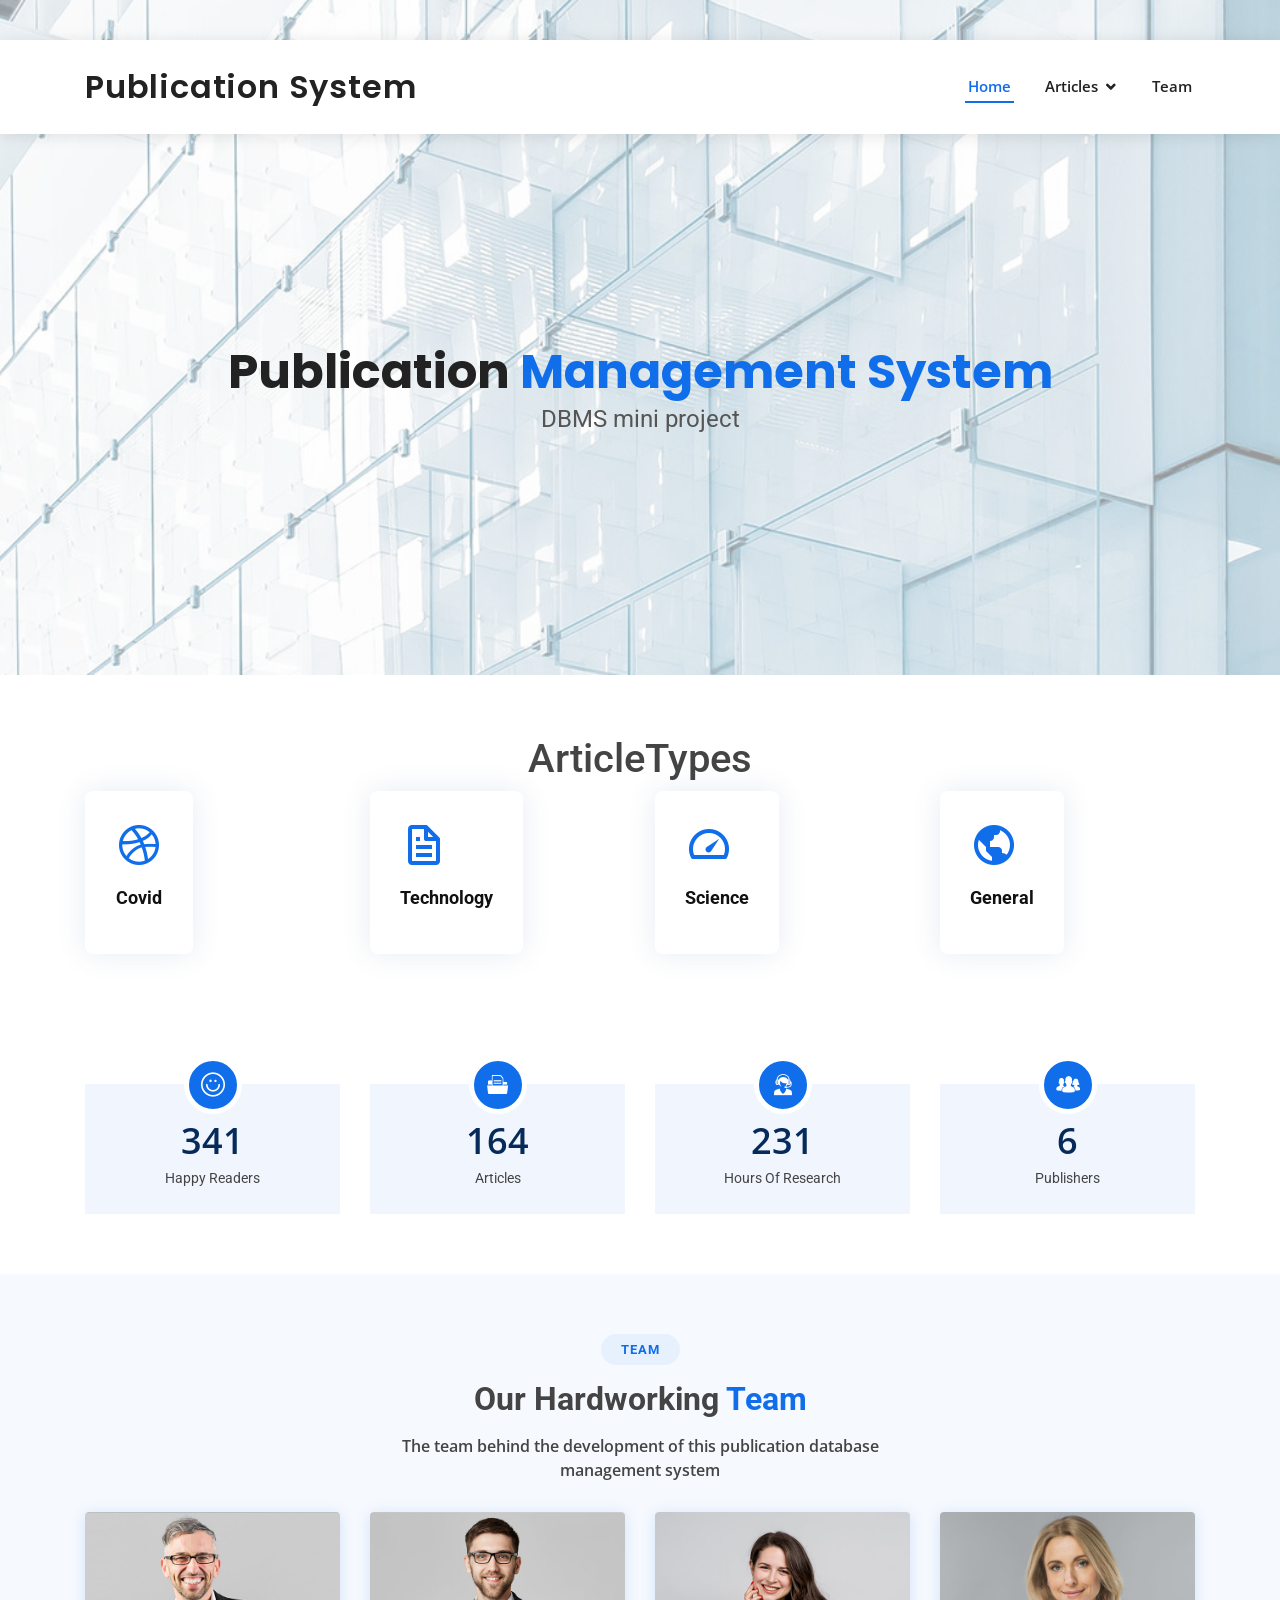
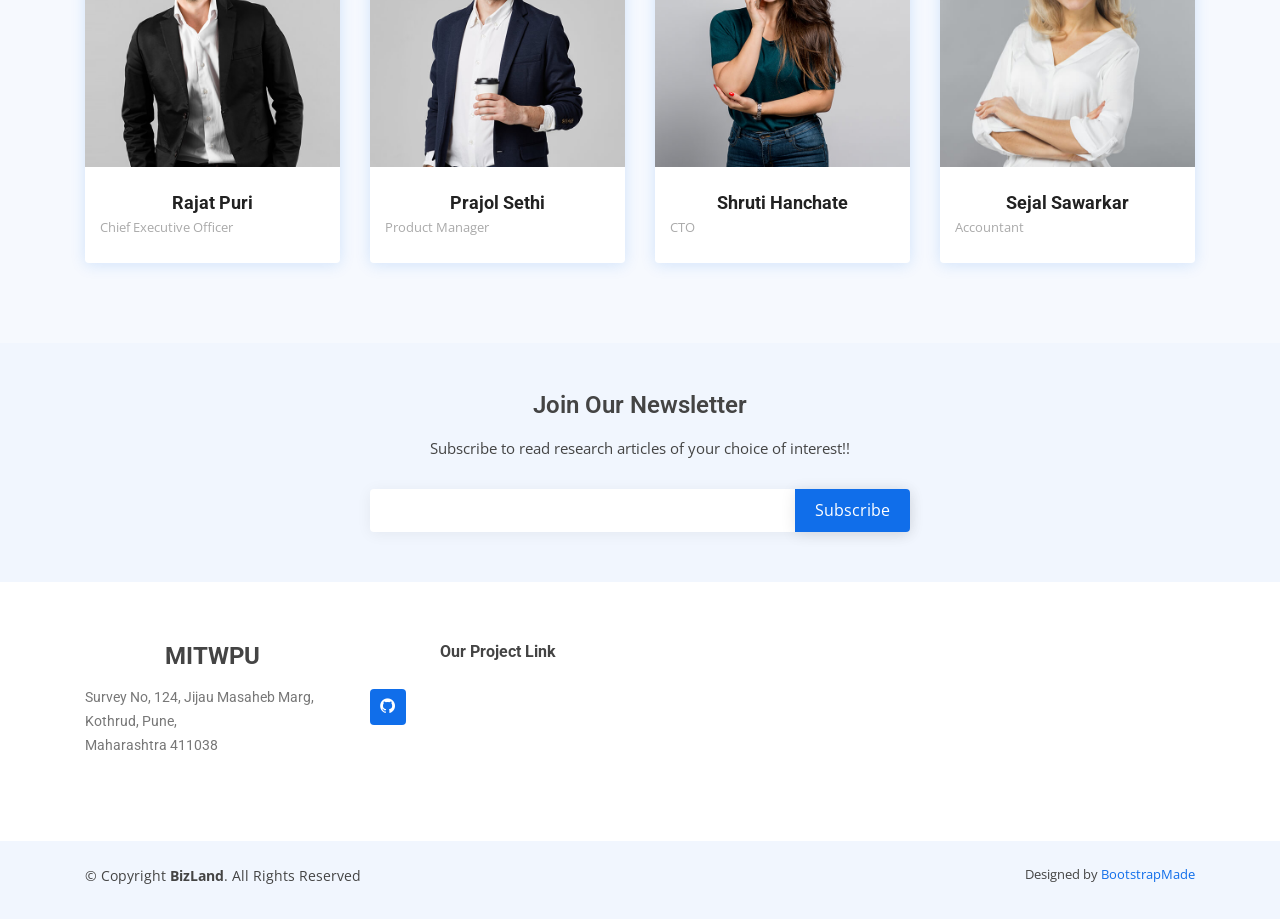
==== commit 85f563e6: "form added linkings done" ====
--- a/index.html
+++ b/index.html
@@ -57,17 +57,17 @@
             <ul>
               <li class="drop-down"><a href="#">Read</a>
                 <ul>
-                  <li><a href="#">Deep Drop Down 1</a></li>
-                  <li><a href="#">Deep Drop Down 2</a></li>
-                  <li><a href="#">Deep Drop Down 3</a></li>
-                  <li><a href="#">Deep Drop Down 4</a></li>
+                  <li><a href="inner-page.html#covid">Covid</a></li>
+                  <li><a href="inner-page.html#tech">Technology</a></li>
+                  <li><a href="inner-page.html#science">Science</a></li>
+                  <li><a href="inner-page.html#general">General</a></li>
 <!--                  <li><a href="#">Deep Drop Down 5</a></li>-->
                 </ul>
               </li>
-              <li><a href="#">Upload</a></li>
+              <li><a href="upload.html">Upload</a></li>
             </ul>
           </li>
-              <li><a href="#team">Team</a></li>
+              <li><a href="index.html#team">Team</a></li>
 <!--          <li><a href="#contact">Contact</a></li>-->
 
         </ul>
@@ -102,32 +102,28 @@
           <div class="col-md-6 col-lg-3 d-flex align-items-stretch mb-5 mb-lg-0">
             <div class="icon-box" data-aos="fade-up" data-aos-delay="100">
               <div class="icon"><i class="bx bxl-dribbble"></i></div>
-              <h4 class="title" ><a href="">Article Type1</a></h4>
-              <p class="description">Voluptatum deleniti atque corrupti quos dolores et quas molestias excepturi</p>
+              <h4 class="title" ><a href="inner-page.html#covid">Covid</a></h4>
             </div>
           </div>
 
           <div class="col-md-6 col-lg-3 d-flex align-items-stretch mb-5 mb-lg-0">
             <div class="icon-box" data-aos="fade-up" data-aos-delay="200">
               <div class="icon"><i class="bx bx-file"></i></div>
-              <h4 class="title"><a href="">Article Type2</a></h4>
-              <p class="description">Duis aute irure dolor in reprehenderit in voluptate velit esse cillum dolore</p>
+              <h4 class="title"><a href="inner-page.html#tech">Technology</a></h4>              
             </div>
           </div>
 
           <div class="col-md-6 col-lg-3 d-flex align-items-stretch mb-5 mb-lg-0">
             <div class="icon-box" data-aos="fade-up" data-aos-delay="300">
               <div class="icon"><i class="bx bx-tachometer"></i></div>
-              <h4 class="title"><a href="">Article Type3</a></h4>
-              <p class="description">Excepteur sint occaecat cupidatat non proident, sunt in culpa qui officia</p>
+              <h4 class="title"><a href="inner-page.html#science">Science</a></h4>           
             </div>
           </div>
 
           <div class="col-md-6 col-lg-3 d-flex align-items-stretch mb-5 mb-lg-0">
             <div class="icon-box" data-aos="fade-up" data-aos-delay="400">
               <div class="icon"><i class="bx bx-world"></i></div>
-              <h4 class="title"><a href="">Article Type4</a></h4>
-              <p class="description">At vero eos et accusamus et iusto odio dignissimos ducimus qui blanditiis</p>
+              <h4 class="title"><a href="inner-page.html#general">General</a></h4> 
             </div>
           </div>
 
@@ -209,7 +205,7 @@
           <div class="col-lg-3 col-md-6">
             <div class="count-box">
               <i class="icofont-simple-smile"></i>
-              <span data-toggle="counter-up">232</span>
+              <span data-toggle="counter-up">541</span>
               <p>Happy Readers</p>
             </div>
           </div>
@@ -217,7 +213,7 @@
           <div class="col-lg-3 col-md-6 mt-5 mt-md-0">
             <div class="count-box">
               <i class="icofont-document-folder"></i>
-              <span data-toggle="counter-up">521</span>
+              <span data-toggle="counter-up">256</span>
               <p>Articles</p>
             </div>
           </div>
@@ -225,7 +221,7 @@
           <div class="col-lg-3 col-md-6 mt-5 mt-lg-0">
             <div class="count-box">
               <i class="icofont-live-support"></i>
-              <span data-toggle="counter-up">1,463</span>
+              <span data-toggle="counter-up">367</span>
               <p>Hours Of Research</p>
             </div>
           </div>
@@ -233,7 +229,7 @@
           <div class="col-lg-3 col-md-6 mt-5 mt-lg-0">
             <div class="count-box">
               <i class="icofont-users-alt-5"></i>
-              <span data-toggle="counter-up">15</span>
+              <span data-toggle="counter-up">10</span>
               <p>Publishers</p>
             </div>
           </div>
--- a/assets/css/style.css
+++ b/assets/css/style.css
@@ -24,6 +24,7 @@
 
 h1, h2, h3, h4, h5, h6 {
   font-family: "Roboto", sans-serif;
+   text-align: center;
 }
 
 /*--------------------------------------------------------------
@@ -1335,167 +1336,8 @@
   bottom: 15px;
 }
 
-/*--------------------------------------------------------------
-# Pricing
---------------------------------------------------------------*/
-.pricing .box {
-  padding: 20px;
-  background: #fff;
-  text-align: center;
-  box-shadow: 0px 0px 4px rgba(0, 0, 0, 0.12);
-  border-radius: 5px;
-  position: relative;
-  overflow: hidden;
-}
-
-.pricing .box h3 {
-  font-weight: 400;
-  margin: -20px -20px 20px -20px;
-  padding: 20px 15px;
-  font-size: 16px;
-  font-weight: 600;
-  color: #777777;
-  background: #f8f8f8;
-}
-
-.pricing .box h4 {
-  font-size: 36px;
-  color: #106eea;
-  font-weight: 600;
-  font-family: "Poppins", sans-serif;
-  margin-bottom: 20px;
-}
-
-.pricing .box h4 sup {
-  font-size: 20px;
-  top: -15px;
-  left: -3px;
-}
-
-.pricing .box h4 span {
-  color: #bababa;
-  font-size: 16px;
-  font-weight: 300;
-}
-
-.pricing .box ul {
-  padding: 0;
-  list-style: none;
-  color: #444444;
-  text-align: center;
-  line-height: 20px;
-  font-size: 14px;
-}
-
-.pricing .box ul li {
-  padding-bottom: 16px;
-}
-
-.pricing .box ul i {
-  color: #106eea;
-  font-size: 18px;
-  padding-right: 4px;
-}
-
-.pricing .box ul .na {
-  color: #ccc;
-  text-decoration: line-through;
-}
-
-.pricing .btn-wrap {
-  margin: 20px -20px -20px -20px;
-  padding: 20px 15px;
-  background: #f8f8f8;
-  text-align: center;
-}
-
-.pricing .btn-buy {
-  background: #106eea;
-  display: inline-block;
-  padding: 8px 35px 10px 35px;
-  border-radius: 4px;
-  color: #fff;
-  transition: none;
-  font-size: 14px;
-  font-weight: 400;
-  font-family: "Roboto", sans-serif;
-  font-weight: 600;
-  transition: 0.3s;
-}
-
-.pricing .btn-buy:hover {
-  background: #3b8af2;
-}
-
-.pricing .featured h3 {
-  color: #fff;
-  background: #106eea;
-}
-
-.pricing .advanced {
-  width: 200px;
-  position: absolute;
-  top: 18px;
-  right: -68px;
-  transform: rotate(45deg);
-  z-index: 1;
-  font-size: 14px;
-  padding: 1px 0 3px 0;
-  background: #106eea;
-  color: #fff;
-}
-
-/*--------------------------------------------------------------
-# Frequently Asked Questions
---------------------------------------------------------------*/
-.faq {
-  padding: 60px 0;
-}
-
-.faq .faq-list {
-  padding: 0;
-  list-style: none;
-}
-
-.faq .faq-list li {
-  padding: 0 0 20px 25px;
-}
-
-.faq .faq-list a {
-  display: block;
-  position: relative;
-  font-family: #106eea;
-  font-size: 18px;
-  font-weight: 500;
-}
-
-.faq .faq-list i {
-  font-size: 18px;
-  position: absolute;
-  left: -25px;
-  top: 6px;
-}
-
-.faq .faq-list p {
-  margin-bottom: 20px;
-  font-size: 15px;
-}
-
-.faq .faq-list a.collapse {
-  color: #106eea;
-}
-
-.faq .faq-list a.collapsed {
-  color: #343a40;
-}
-
-.faq .faq-list a.collapsed:hover {
-  color: #106eea;
-}
-
-.faq .faq-list a.collapsed i::before {
-  content: "\eab2" !important;
-}
+
+
 
 /*--------------------------------------------------------------
 # Contact
@@ -1633,6 +1475,12 @@
   }
 }
 
+.form{
+    color: #444444;
+  text-align: center;
+  box-shadow: 0 0 30px rgba(214, 215, 216, 0.3);
+  padding: 20px 0 30px 0;
+}
 /*--------------------------------------------------------------
 # Footer
 --------------------------------------------------------------*/
